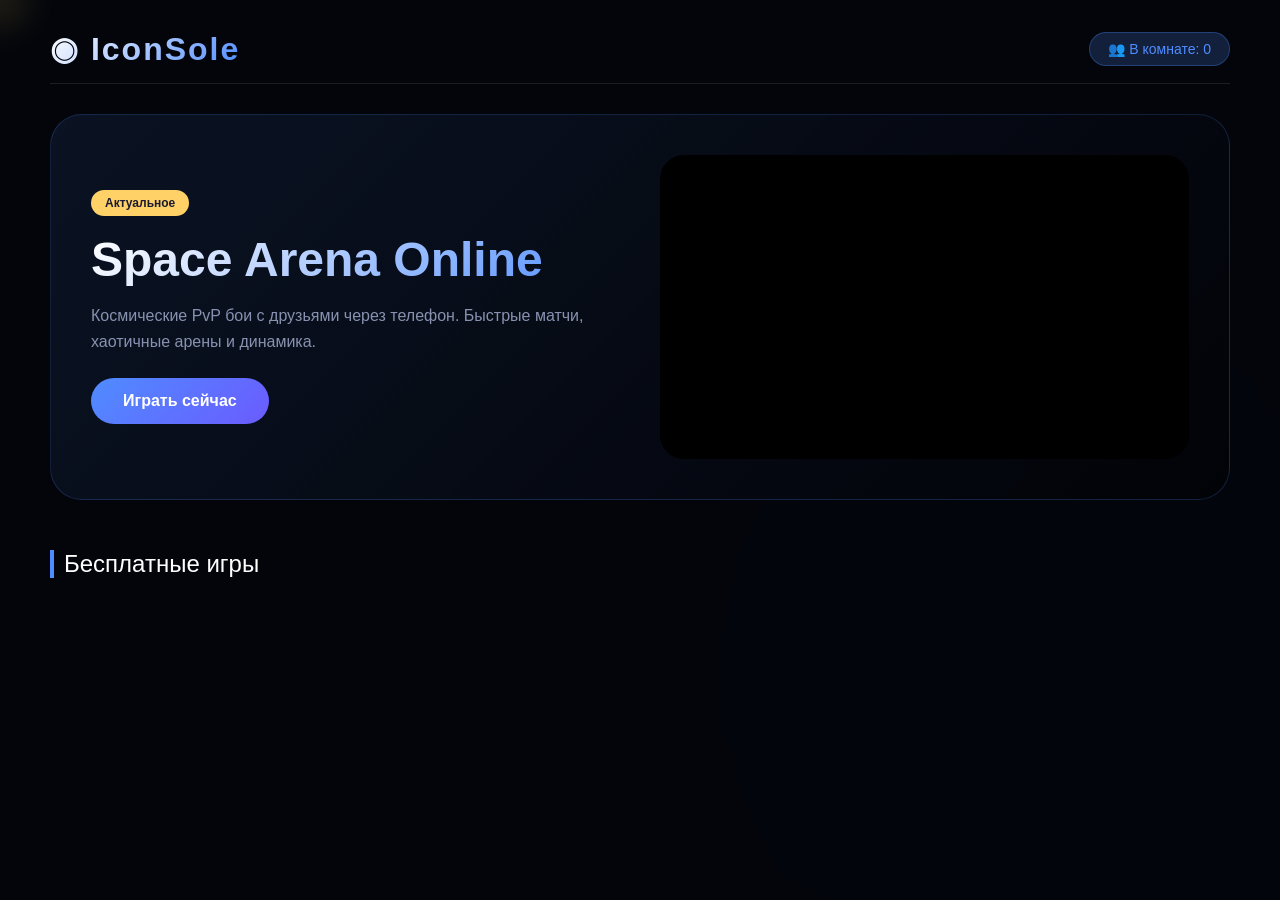
==== templates/room.html @ c2c5a978 "Add files via upload" ====
<!DOCTYPE html>
<html lang="ru">
<head>
<meta charset="UTF-8">
<meta name="viewport" content="width=device-width, initial-scale=1.0, user-scalable=no">
<title>IconSole — игры</title>
<link rel="stylesheet" href="../static/style.css">
</head>
<body>

<div class="background"></div>
<div id="fireflies"></div>
<div id="cursor-glow"></div>

<div id="game-lobby">
    <div class="lobby-header">
        <div class="logo">◉ IconSole</div>
        <div class="room-info-wrapper">
            <button id="room-info-btn" class="room-info-btn">👥 В комнате: <span id="lobby-player-count">0</span></button>
            <div id="room-info-tooltip" class="room-info-tooltip hidden">
                <img id="lobby-qr" class="tooltip-qr"/>
                <div class="tooltip-code" id="lobby-code">---</div>
                <p>QR для подключения</p>
            </div>
        </div>
    </div>

    <div class="featured-game">
        <div class="featured-info">
            <span class="featured-tag" id="featured-tag">Актуальное</span>
            <h1 id="featured-title">Space Arena Online</h1>
            <p id="featured-description">Космические PvP бои с друзьями через телефон. Быстрые матчи, хаотичные арены и динамика.</p>
            <button class="featured-play-btn" id="featured-play-btn">Играть сейчас</button>
        </div>
        <div class="featured-video">
            <video autoplay muted loop playsinline id="featured-video">
                <source src="https://assets.mixkit.co/videos/preview/mixkit-space-game-background-2356-large.mp4" type="video/mp4">
            </video>
        </div>
    </div>

    <div class="single-category">
        <div class="category-title">Бесплатные игры</div>
        <div class="games-horizontal" id="games-container"></div>
    </div>
</div>

<script src="../static/room.js"></script>
</body>
</html>
---- static/style.css ----
* {
    margin: 0;
    padding: 0;
    box-sizing: border-box;
    font-family: 'Segoe UI', 'Arial', sans-serif;
}

body {
    background: #04060c;
    color: white;
    overflow-x: hidden;
    overflow-y: auto;
}

/* Скрываем скролл у body */
body::-webkit-scrollbar {
    display: none;
}

.background {
    position: fixed;
    inset: 0;
    z-index: -2;
    background: radial-gradient(circle at 20% 20%, rgba(255, 180, 50, 0.06), transparent 45%),
                radial-gradient(circle at 80% 70%, rgba(79, 140, 255, 0.08), transparent 50%),
                linear-gradient(135deg, #020408 0%, #0a0c12 100%);
}

#pc-screen {
    display: flex;
    flex-direction: column;
    min-height: 100vh;
    justify-content: space-between;
    padding: 40px;
}

.top {
    margin-bottom: 20px;
}

.logo {
    font-size: 28px;
    font-weight: bold;
    letter-spacing: 2px;
    background: linear-gradient(135deg, #fff, #4f8cff);
    -webkit-background-clip: text;
    -webkit-text-fill-color: transparent;
}

.center {
    text-align: center;
    margin: 40px 0;
}

#connectBtn {
    padding: 18px 48px;
    font-size: 20px;
    background: linear-gradient(135deg, #4f8cff, #6b5bff);
    border: none;
    border-radius: 60px;
    color: white;
    font-weight: bold;
    cursor: pointer;
    transition: all 0.3s ease;
    box-shadow: 0 0 20px rgba(79, 140, 255, 0.4);
}

#connectBtn:hover {
    transform: scale(1.05);
    box-shadow: 0 0 35px rgba(79, 140, 255, 0.6);
}

.lobby {
    display: flex;
    gap: 40px;
    padding: 20px;
    min-height: 400px;
}

.left {
    flex: 1;
    background: rgba(255, 255, 255, 0.03);
    border-radius: 24px;
    padding: 24px;
    backdrop-filter: blur(5px);
}

.right {
    flex: 1;
    display: flex;
    flex-direction: column;
    align-items: center;
    justify-content: center;
    gap: 20px;
    background: rgba(255, 255, 255, 0.03);
    border-radius: 24px;
    padding: 40px 20px;
}

.qr {
    width: 180px;
    height: 180px;
    background: white;
    padding: 12px;
    border-radius: 20px;
    box-shadow: 0 0 30px rgba(79, 140, 255, 0.3);
}

.code-box {
    font-size: 48px;
    letter-spacing: 8px;
    padding: 16px 32px;
    border-radius: 20px;
    background: rgba(0, 0, 0, 0.5);
    border: 1px solid rgba(79, 140, 255, 0.5);
    font-family: monospace;
    font-weight: bold;
}

.hint {
    color: #8892b0;
    font-size: 14px;
}

#players {
    display: flex;
    flex-direction: column;
    gap: 12px;
    margin: 20px 0;
}

.player {
    display: flex;
    align-items: center;
    gap: 14px;
    padding: 12px 16px;
    background: rgba(79, 140, 255, 0.1);
    border-radius: 16px;
    border-left: 3px solid #4f8cff;
}

.player img {
    width: 44px;
    height: 44px;
    border-radius: 50%;
    background: #2a2a3a;
}

.player span {
    font-size: 18px;
    font-weight: 500;
}

#continueBtn {
    margin-top: 30px;
    padding: 14px 28px;
    background: linear-gradient(135deg, #00c853, #00e676);
    border: none;
    border-radius: 40px;
    color: white;
    font-size: 18px;
    font-weight: bold;
    cursor: pointer;
    width: 100%;
}

#continueBtn:hover {
    transform: translateY(-2px);
    box-shadow: 0 8px 25px rgba(0, 200, 83, 0.4);
}

.game-hero {
    margin-top: 40px;
    display: flex;
    gap: 30px;
    padding: 30px;
    border-radius: 28px;
    background: rgba(255, 255, 255, 0.04);
    border: 1px solid rgba(79, 140, 255, 0.2);
    backdrop-filter: blur(8px);
    align-items: center;
}

.game-video {
    flex: 1;
    height: 220px;
    border-radius: 20px;
    overflow: hidden;
    background: #000;
}

.game-video video {
    width: 100%;
    height: 100%;
    object-fit: cover;
}

.game-info {
    flex: 1;
}

.tag {
    display: inline-block;
    padding: 6px 14px;
    border-radius: 30px;
    background: #ffd166;
    color: #1a1a2e;
    font-weight: 700;
    font-size: 12px;
    margin-bottom: 12px;
}

.game-info h2 {
    font-size: 28px;
    margin-bottom: 12px;
}

.game-info p {
    color: #aaa;
    line-height: 1.5;
}

.play-btn {
    margin-top: 16px;
    padding: 12px 28px;
    border: none;
    border-radius: 40px;
    background: #4f8cff;
    color: white;
    font-weight: bold;
    cursor: pointer;
}

.play-btn:hover {
    background: #6b5bff;
    transform: scale(1.02);
}

/* ===== ЛОББИ ===== */
#game-lobby {
    position: fixed;
    top: 0;
    left: 0;
    right: 0;
    bottom: 0;
    background: rgba(4, 6, 12, 0.96);
    backdrop-filter: blur(10px);
    z-index: 100;
    padding: 30px 50px 50px 50px;
    overflow-y: auto;
}

/* Кастомный скролл для лобби */
#game-lobby::-webkit-scrollbar {
    width: 6px;
}

#game-lobby::-webkit-scrollbar-track {
    background: rgba(255, 255, 255, 0.05);
    border-radius: 10px;
}

#game-lobby::-webkit-scrollbar-thumb {
    background: #4f8cff;
    border-radius: 10px;
}

#game-lobby::-webkit-scrollbar-thumb:hover {
    background: #6b5bff;
}

.lobby-header {
    display: flex;
    justify-content: space-between;
    align-items: center;
    margin-bottom: 30px;
    padding-bottom: 15px;
    border-bottom: 1px solid rgba(255, 255, 255, 0.1);
}

.lobby-header .logo {
    font-size: 32px;
}

.room-info-wrapper {
    position: relative;
}

.room-info-btn {
    background: rgba(79, 140, 255, 0.2);
    padding: 8px 18px;
    border-radius: 40px;
    font-size: 14px;
    color: #4f8cff;
    border: 1px solid rgba(79, 140, 255, 0.3);
    cursor: pointer;
}

.room-info-tooltip {
    position: absolute;
    top: 100%;
    right: 0;
    margin-top: 10px;
    background: rgba(0, 0, 0, 0.95);
    border: 1px solid rgba(79, 140, 255, 0.4);
    border-radius: 16px;
    padding: 15px;
    text-align: center;
    z-index: 200;
    min-width: 180px;
}

.tooltip-qr {
    width: 120px;
    height: 120px;
    background: white;
    padding: 8px;
    border-radius: 12px;
    margin-bottom: 10px;
}

.tooltip-code {
    font-size: 24px;
    letter-spacing: 4px;
    font-family: monospace;
    background: rgba(79, 140, 255, 0.2);
    padding: 6px 12px;
    border-radius: 8px;
    margin: 10px 0;
}

.featured-game {
    display: flex;
    gap: 40px;
    margin-bottom: 50px;
    background: linear-gradient(135deg, rgba(79, 140, 255, 0.1), rgba(0, 0, 0, 0.3));
    border-radius: 32px;
    padding: 40px;
    border: 1px solid rgba(79, 140, 255, 0.2);
}

.featured-info {
    flex: 1;
    display: flex;
    flex-direction: column;
    justify-content: center;
}

.featured-tag {
    display: inline-block;
    padding: 6px 14px;
    background: #ffd166;
    color: #1a1a2e;
    border-radius: 30px;
    font-size: 12px;
    font-weight: bold;
    margin-bottom: 16px;
    width: fit-content;
}

.featured-info h1 {
    font-size: 48px;
    margin-bottom: 16px;
    background: linear-gradient(135deg, #fff, #4f8cff);
    -webkit-background-clip: text;
    -webkit-text-fill-color: transparent;
}

.featured-info p {
    color: #8892b0;
    line-height: 1.6;
    margin-bottom: 24px;
    font-size: 16px;
}

.featured-play-btn {
    padding: 14px 32px;
    background: linear-gradient(135deg, #4f8cff, #6b5bff);
    border: none;
    border-radius: 40px;
    color: white;
    font-size: 16px;
    font-weight: bold;
    cursor: pointer;
    width: fit-content;
}

.featured-play-btn:hover {
    transform: scale(1.02);
    box-shadow: 0 0 20px rgba(79, 140, 255, 0.4);
}

.featured-video {
    flex: 1;
    border-radius: 24px;
    overflow: hidden;
    background: #000;
}

.featured-video video {
    width: 100%;
    height: 100%;
    object-fit: cover;
    min-height: 300px;
}

/* Категории с анимацией */
.categories-container {
    position: relative;
    min-height: 400px;
}

.category-page {
    width: 100%;
    transition: opacity 0.25s ease, transform 0.25s ease;
}

.category-page.hide-up {
    opacity: 0;
    transform: translateY(-20px);
}

.category-page.hide-down {
    opacity: 0;
    transform: translateY(20px);
}

.category-page.show-up {
    animation: showUp 0.25s ease forwards;
}

.category-page.show-down {
    animation: showDown 0.25s ease forwards;
}

@keyframes showUp {
    from {
        opacity: 0;
        transform: translateY(20px);
    }
    to {
        opacity: 1;
        transform: translateY(0);
    }
}

@keyframes showDown {
    from {
        opacity: 0;
        transform: translateY(-20px);
    }
    to {
        opacity: 1;
        transform: translateY(0);
    }
}

.categories-sections {
    display: flex;
    flex-direction: column;
    gap: 40px;
}

.category-section {
    width: 100%;
}

.category-title {
    font-size: 24px;
    margin-bottom: 20px;
    padding-left: 10px;
    border-left: 4px solid #4f8cff;
}

.games-horizontal {
    display: flex;
    gap: 20px;
    overflow-x: auto;
    padding-bottom: 15px;
}

.games-horizontal::-webkit-scrollbar {
    height: 6px;
}
.games-horizontal::-webkit-scrollbar-track {
    background: rgba(255, 255, 255, 0.05);
    border-radius: 10px;
}
.games-horizontal::-webkit-scrollbar-thumb {
    background: #4f8cff;
    border-radius: 10px;
}
.games-horizontal::-webkit-scrollbar-thumb:hover {
    background: #6b5bff;
}

.game-card {
    min-width: 200px;
    width: 200px;
    background: rgba(255, 255, 255, 0.04);
    border-radius: 16px;
    padding: 15px;
    cursor: pointer;
    transition: all 0.3s;
    border: 1px solid rgba(255, 255, 255, 0.05);
}

.game-card:hover {
    transform: translateY(-5px);
    background: rgba(79, 140, 255, 0.1);
    border-color: rgba(79, 140, 255, 0.3);
}
.game-card.selected {
    border-color: #4f8cff;
    background: rgba(79, 140, 255, 0.15);
}
.game-preview-small {
    width: 100%;
    height: 110px;
    border-radius: 12px;
    overflow: hidden;
    margin-bottom: 12px;
    background: #1a1a2e;
}
.game-preview-small video {
    width: 100%;
    height: 100%;
    object-fit: cover;
}
.game-card h4 {
    font-size: 16px;
    margin-bottom: 6px;
}
.game-card p {
    font-size: 11px;
    color: #8892b0;
    margin-bottom: 8px;
}
.game-tags {
    display: flex;
    gap: 5px;
    flex-wrap: wrap;
}
.game-tag {
    font-size: 9px;
    padding: 2px 8px;
    background: rgba(79, 140, 255, 0.2);
    border-radius: 20px;
    color: #4f8cff;
}

.category-indicator {
    display: flex;
    justify-content: center;
    gap: 12px;
    margin-top: 20px;
    padding: 10px;
}

.category-dot {
    width: 8px;
    height: 8px;
    border-radius: 50%;
    background: rgba(255, 255, 255, 0.3);
    transition: all 0.3s ease;
    cursor: pointer;
}

.category-dot.active {
    width: 24px;
    border-radius: 4px;
    background: #4f8cff;
}

/* MOBILE */
#mobile-screen {
    display: none;
    min-height: 100vh;
    align-items: center;
    justify-content: center;
    background: #0a0c12;
}
.mobile-container {
    text-align: center;
    padding: 30px;
    max-width: 400px;
    width: 90%;
}
.mobile-container h1 {
    margin-bottom: 30px;
    font-size: 32px;
}
#mobile-screen input {
    width: 100%;
    padding: 14px 18px;
    margin: 10px 0;
    font-size: 16px;
    border: 1px solid rgba(79, 140, 255, 0.3);
    border-radius: 30px;
    background: rgba(255, 255, 255, 0.05);
    color: white;
    outline: none;
}
#mobile-screen input:focus {
    outline: 2px solid #4f8cff;
    outline-offset: 2px;
}
#mobile-screen button {
    width: 100%;
    padding: 14px;
    margin-top: 20px;
    font-size: 18px;
    background: #4f8cff;
    border: none;
    border-radius: 40px;
    color: white;
    font-weight: bold;
    cursor: pointer;
}

/* FIREFLIES */
#fireflies {
    position: fixed;
    top: 0;
    left: 0;
    width: 100%;
    height: 100%;
    pointer-events: none;
    z-index: 1000;
    overflow: hidden;
}
.firefly {
    position: absolute;
    border-radius: 50%;
    background: rgba(255, 215, 90, 0.8);
    box-shadow: 0 0 12px rgba(255, 200, 80, 0.8);
    filter: blur(2px);
    pointer-events: none;
    will-change: transform;
}
@keyframes floatFirefly {
    0% { transform: translate(0, 0); opacity: 0; }
    15% { opacity: 0.9; }
    85% { opacity: 0.6; }
    100% { transform: translate(200px, -150px); opacity: 0; }
}
@keyframes floatFirefly2 {
    0% { transform: translate(0, 0); opacity: 0; }
    15% { opacity: 0.9; }
    85% { opacity: 0.6; }
    100% { transform: translate(-180px, 120px); opacity: 0; }
}
.firefly:nth-child(odd) { animation-name: floatFirefly2; }

#cursor-glow {
    position: fixed;
    width: 90px;
    height: 90px;
    border-radius: 50%;
    background: radial-gradient(circle, rgba(255, 215, 90, 0.15), transparent 70%);
    pointer-events: none;
    transform: translate(-50%, -50%);
    filter: blur(14px);
    z-index: 9999;
}

*:focus {
    outline: none;
}
.game-card:focus,
.game-card:focus-visible {
    outline: none;
}
.featured-play-btn:focus-visible,
.room-info-btn:focus-visible,
#connectBtn:focus-visible,
#continueBtn:focus-visible,
#joinBtn:focus-visible,
.play-btn:focus-visible {
    outline: 2px solid #ffd166;
    outline-offset: 2px;
}

.hidden {
    display: none;
}
button {
    cursor: pointer;
}

/* Для Firefox */
* {
    scrollbar-width: thin;
    scrollbar-color: #4f8cff rgba(255, 255, 255, 0.05);
}
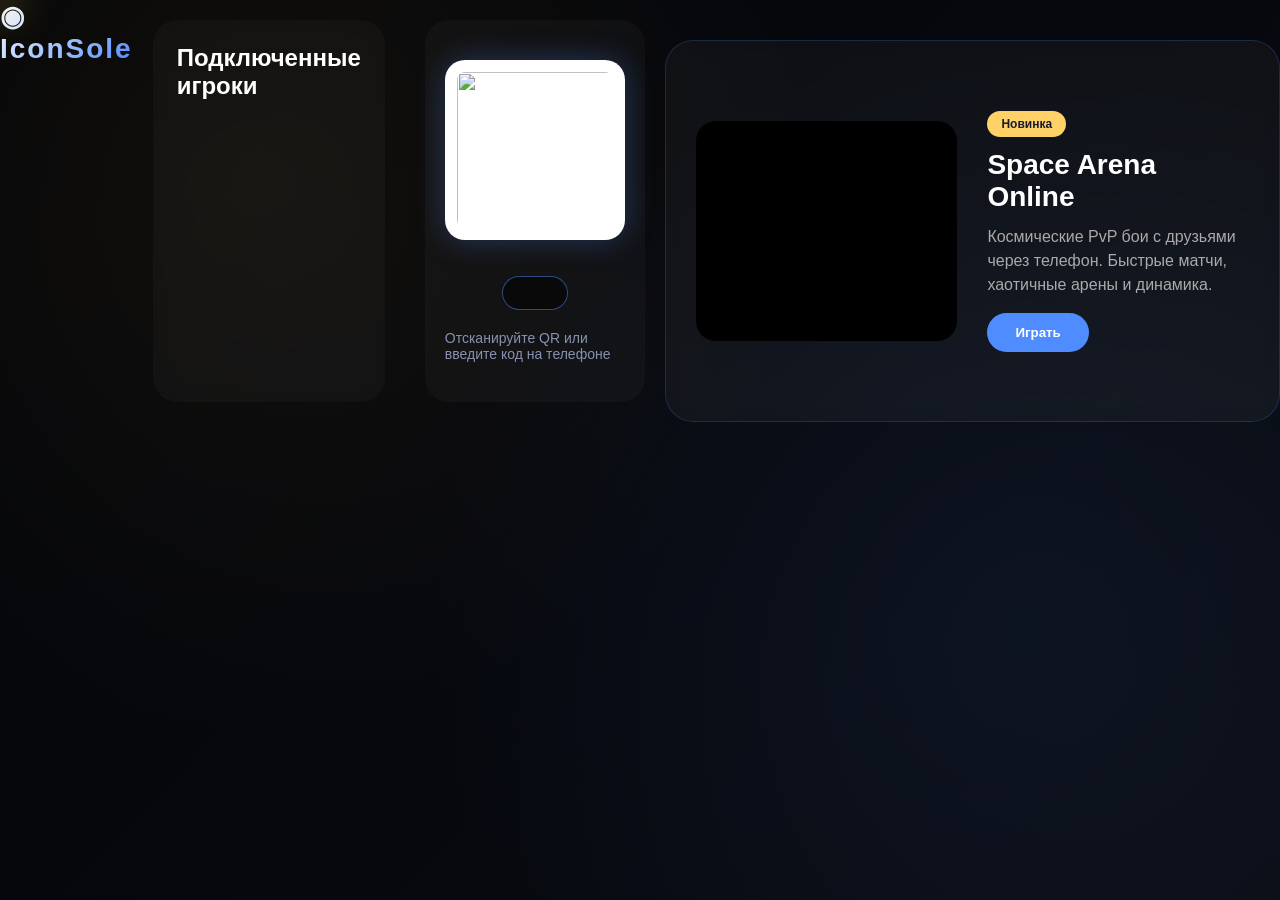
==== commit 3fb2a125: "Split into index.html and room.html + WebSocket rooms" ====
--- a/templates/room.html
+++ b/templates/room.html
@@ -2,9 +2,9 @@
 <html lang="ru">
 <head>
 <meta charset="UTF-8">
-<meta name="viewport" content="width=device-width, initial-scale=1.0, user-scalable=no">
-<title>IconSole — игры</title>
-<link rel="stylesheet" href="../static/style.css">
+<meta name="viewport" content="width=device-width, initial-scale=1.0, user-scalable=no, viewport-fit=cover">
+<title>IconSole - Комната</title>
+<link rel="stylesheet" href="/static/style.css">
 </head>
 <body>
 
@@ -12,7 +12,52 @@
 <div id="fireflies"></div>
 <div id="cursor-glow"></div>
 
-<div id="game-lobby">
+<!-- ===================== -->
+<!-- PC / TV SCREEN (ЛОББИ) -->
+<!-- ===================== -->
+<div id="pc-room-screen">
+    <div class="top">
+        <div class="logo">◉ IconSole</div>
+    </div>
+
+    <div class="lobby-container">
+        <div class="lobby">
+            <div class="left">
+                <h2>Подключенные игроки</h2>
+                <div id="players"></div>
+                <button id="continueBtn" class="hidden">Продолжить</button>
+            </div>
+            <div class="right">
+                <div class="qr-container">
+                    <img id="qr" class="qr"/>
+                </div>
+                <div class="code-box">
+                    <div id="code">---</div>
+                </div>
+                <p class="hint">Отсканируйте QR или введите код на телефоне</p>
+            </div>
+        </div>
+    </div>
+
+    <div id="game-hero" class="game-hero">
+        <div class="game-video">
+            <video autoplay muted loop playsinline id="heroVideo">
+                <source src="https://assets.mixkit.co/videos/preview/mixkit-space-game-background-2356-large.mp4" type="video/mp4">
+            </video>
+        </div>
+        <div class="game-info">
+            <span class="tag">Новинка</span>
+            <h2>Space Arena Online</h2>
+            <p>Космические PvP бои с друзьями через телефон. Быстрые матчи, хаотичные арены и динамика.</p>
+            <button class="play-btn" id="heroPlayBtn">Играть</button>
+        </div>
+    </div>
+</div>
+
+<!-- ===================== -->
+<!-- GAME LOBBY (выбор игры) -->
+<!-- ===================== -->
+<div id="game-lobby" class="hidden">
     <div class="lobby-header">
         <div class="logo">◉ IconSole</div>
         <div class="room-info-wrapper">
@@ -39,12 +84,57 @@
         </div>
     </div>
 
-    <div class="single-category">
-        <div class="category-title">Бесплатные игры</div>
-        <div class="games-horizontal" id="games-container"></div>
+    <div id="categories-sections"></div>
+</div>
+
+<!-- ===================== -->
+<!-- MOBILE SCREEN (ТЕЛЕФОН) -->
+<!-- ===================== -->
+<div id="mobile-screen">
+    <div class="mobile-container" id="mobile-join-panel">
+        <h1>◉ IconSole</h1>
+        <div class="mobile-room-info" id="mobile-room-info"></div>
+        <input id="mobile-name" placeholder="Ваше имя" value="Игрок">
+        <input id="mobile-code" placeholder="Код комнаты" maxlength="7">
+        <button id="mobile-join-btn">Подключиться к консоли</button>
+        <div id="mobile-status" class="mobile-status"></div>
+    </div>
+
+    <div class="mobile-controls hidden" id="mobile-controls">
+        <h2>Управление</h2>
+        <div class="mobile-joystick-placeholder">
+            <div class="placeholder-text">🎮 Кнопки управления</div>
+            <div class="placeholder-note">(будет позже)</div>
+        </div>
+        <div id="mobile-game-status" class="mobile-status"></div>
+        <button id="mobile-disconnect-btn" class="mobile-disconnect-btn">Отключиться</button>
     </div>
 </div>
 
-<script src="../static/room.js"></script>
+<script>
+    // Получаем код комнаты из URL
+    const urlParams = new URLSearchParams(window.location.search);
+    const roomCode = urlParams.get('code');
+    const isMobile = window.innerWidth < 768;
+
+    if (isMobile) {
+        document.getElementById("pc-room-screen").style.display = "none";
+        document.getElementById("game-lobby").style.display = "none";
+        document.getElementById("mobile-screen").style.display = "flex";
+        if (roomCode) {
+            document.getElementById("mobile-code").value = roomCode;
+        }
+    } else {
+        document.getElementById("pc-room-screen").style.display = "flex";
+        document.getElementById("mobile-screen").style.display = "none";
+        document.getElementById("code").textContent = roomCode;
+
+        // Генерируем QR-код с ссылкой на эту же страницу
+        const roomUrl = `${window.location.origin}/room?code=${roomCode}`;
+        document.getElementById("qr").src = `https://api.qrserver.com/v1/create-qr-code/?size=180x180&data=${encodeURIComponent(roomUrl)}`;
+    }
+</script>
+
+<script src="/static/room.js"></script>
 </body>
 </html>
--- a/static/style.css
+++ b/static/style.css
@@ -692,4 +692,64 @@
 * {
     scrollbar-width: thin;
     scrollbar-color: #4f8cff rgba(255, 255, 255, 0.05);
-}+}
+/* ===== МОБИЛЬНАЯ ВЕРСИЯ ===== */
+
+.mobile-status {
+    margin-top: 15px;
+    padding: 10px;
+    border-radius: 20px;
+    font-size: 14px;
+    text-align: center;
+}
+
+.mobile-room-info {
+    font-size: 14px;
+    color: #4f8cff;
+    margin-bottom: 15px;
+}
+
+.mobile-controls {
+    text-align: center;
+    padding: 20px;
+}
+
+.mobile-controls h2 {
+    margin-bottom: 20px;
+    font-size: 24px;
+}
+
+.mobile-joystick-placeholder {
+    background: rgba(255, 255, 255, 0.05);
+    border-radius: 20px;
+    padding: 40px;
+    margin: 20px 0;
+    border: 1px dashed rgba(79, 140, 255, 0.3);
+}
+
+.placeholder-text {
+    font-size: 18px;
+    color: #4f8cff;
+    margin-bottom: 10px;
+}
+
+.placeholder-note {
+    font-size: 12px;
+    color: #8892b0;
+}
+
+.mobile-disconnect-btn {
+    background: rgba(255, 71, 87, 0.2);
+    border: 1px solid #ff4757;
+    color: #ff4757;
+    margin-top: 20px;
+}
+
+.mobile-disconnect-btn:hover {
+    background: #ff4757;
+    color: white;
+}
+
+.hidden {
+    display: none;
+}
